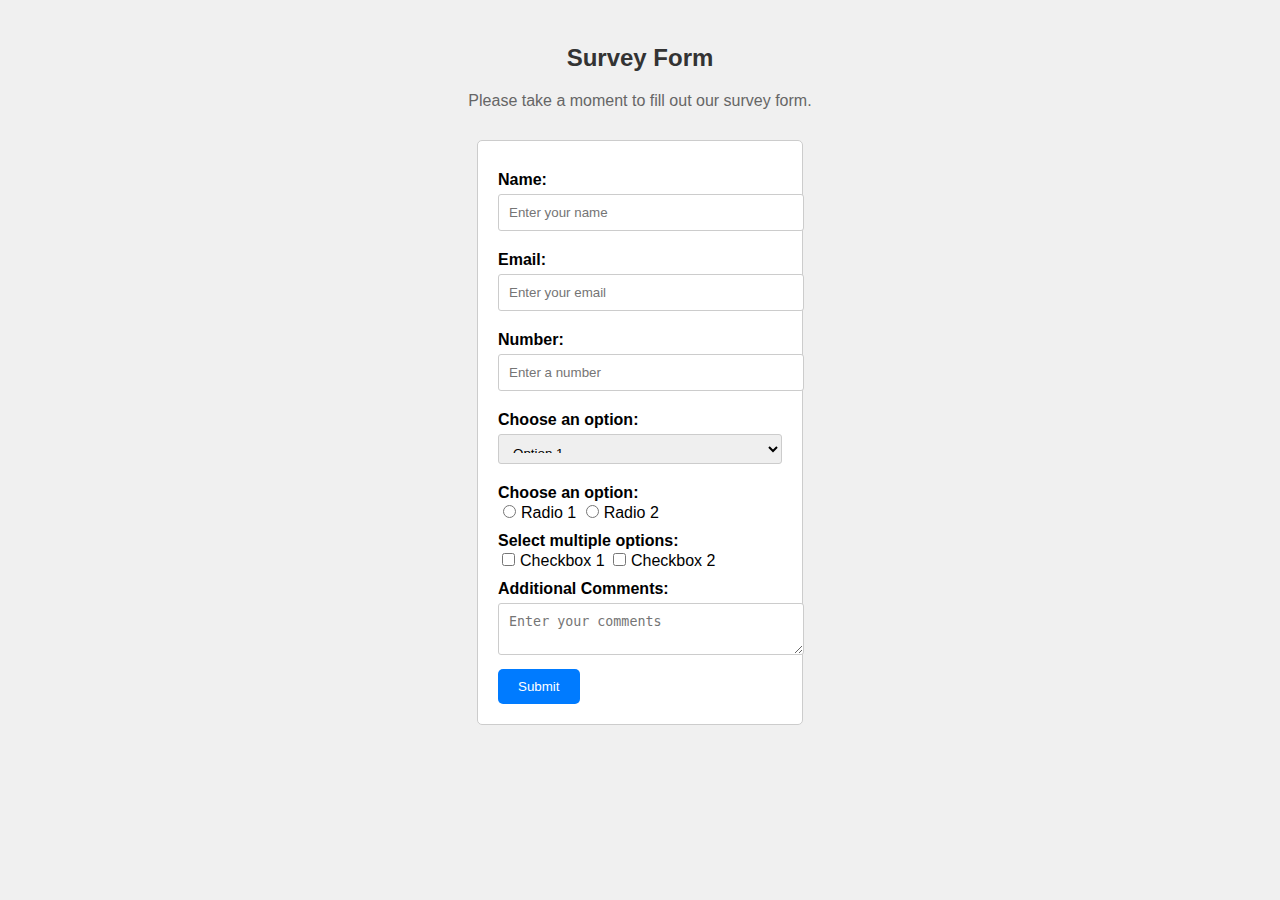
==== Responsive Web Design/Build a Survey Form/index.html @ 96b73251 "selesai" ====
<!DOCTYPE html>
<html>
<head>
  <title>Survey Form</title>
  <link rel="stylesheet" href="styles.css">
</head>
<body>
  <h1 id="title">Survey Form</h1>
  <p id="description">Please take a moment to fill out our survey form.</p>
  <form id="survey-form">
    <label for="name" id="name-label">Name:</label>
    <input type="text" id="name" placeholder="Enter your name" required>

    <label for="email" id="email-label">Email:</label>
    <input type="email" id="email" placeholder="Enter your email" required>

    <label for="number" id="number-label">Number:</label>
    <input type="number" id="number" placeholder="Enter a number" min="1" max="100" required>

    <label for="dropdown">Choose an option:</label>
    <select id="dropdown">
      <option value="option1">Option 1</option>
      <option value="option2">Option 2</option>
    </select>

    <label>Choose an option:</label>
    <input type="radio" name="radio-group" value="radio1">Radio 1
    <input type="radio" name="radio-group" value="radio2">Radio 2

    <label>Select multiple options:</label>
    <input type="checkbox" name="checkbox-group" value="checkbox1">Checkbox 1
    <input type="checkbox" name="checkbox-group" value="checkbox2">Checkbox 2

    <label for="comments">Additional Comments:</label>
    <textarea id="comments" placeholder="Enter your comments"></textarea>

    <button id="submit" type="submit">Submit</button>
  </form>
</body>
</html>
---- Responsive Web Design/Build a Survey Form/styles.css ----
/* Apply styles to the body element */
body {
    font-family: Arial, sans-serif;
    background-color: #f0f0f0;
    text-align: center;
    padding: 20px;
  }
  
  /* Style the title and description */
  #title {
    font-size: 24px;
    color: #333;
    margin-bottom: 20px;
  }
  
  #description {
    font-size: 16px;
    color: #666;
    margin-bottom: 30px;
  }
  
  /* Style form elements */
  #survey-form {
    background-color: #fff;
    border: 1px solid #ccc;
    padding: 20px;
    border-radius: 5px;
    text-align: left;
    display: inline-block;
  }
  
  label {
    display: block;
    margin-top: 10px;
    font-weight: bold;
  }
  
  input[type="text"],
  input[type="email"],
  input[type="number"],
  select,
  textarea {
    width: 100%;
    padding: 10px;
    margin-top: 5px;
    margin-bottom: 10px;
    border: 1px solid #ccc;
    border-radius: 3px;
  }
  
  select {
    height: 30px;
  }
  
  /* Style radio buttons and checkboxes */
  input[type="radio"],
  input[type="checkbox"] {
    margin-right: 5px;
  }
  
  /* Style the submit button */
  #submit {
    background-color: #007BFF;
    color: #fff;
    padding: 10px 20px;
    border: none;
    border-radius: 5px;
    cursor: pointer;
  }
  
  /* Change button color on hover */
  #submit:hover {
    background-color: #0056b3;
  }
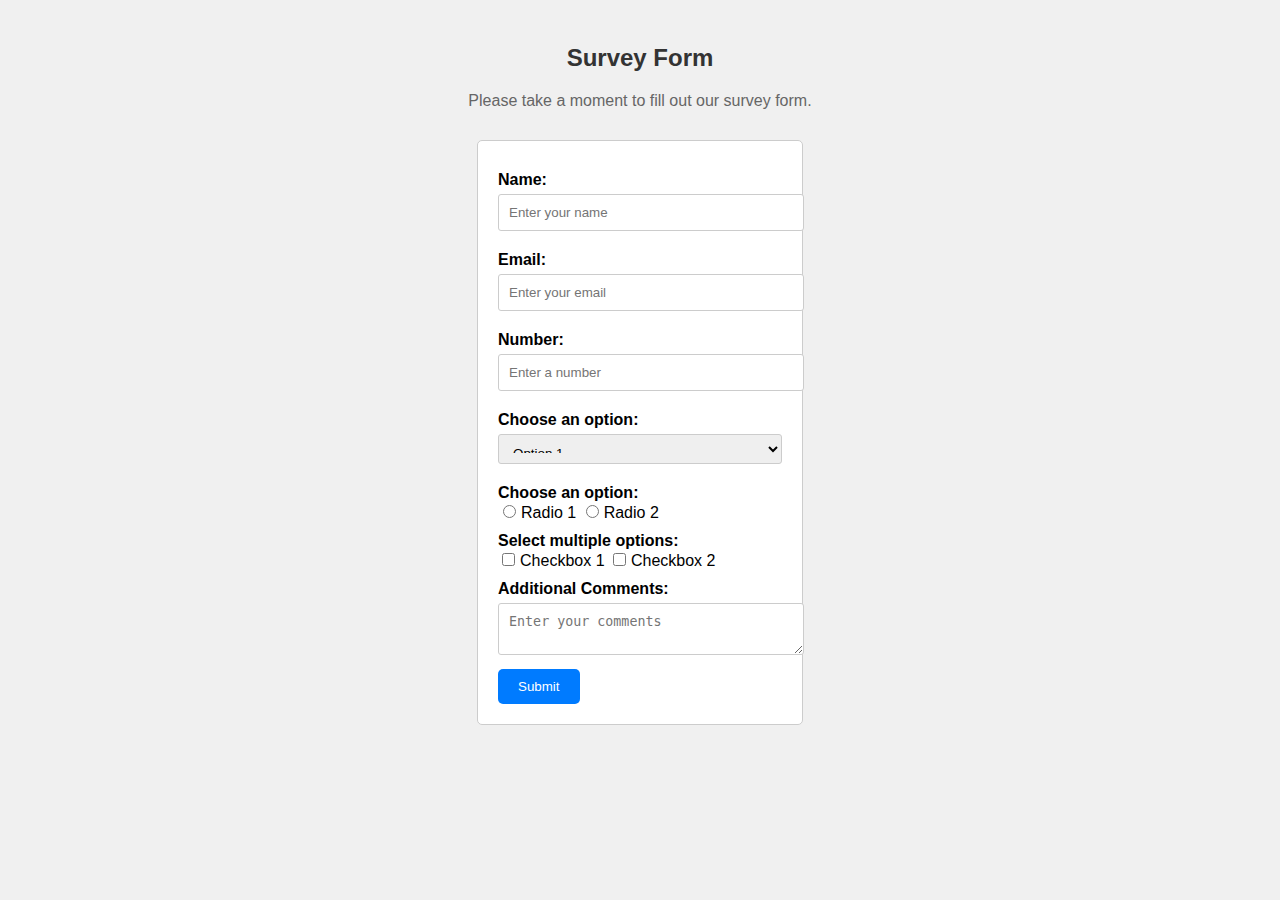
==== commit ab344a28: "Update index.html | Selesai" ====
--- a/Responsive Web Design/Build a Survey Form/index.html
+++ b/Responsive Web Design/Build a Survey Form/index.html
@@ -34,7 +34,7 @@
     <label for="comments">Additional Comments:</label>
     <textarea id="comments" placeholder="Enter your comments"></textarea>
 
-    <button id="submit" type="submit">Submit</button>
+    <button id="submit" type="submit" class="button">Submit</button>
   </form>
 </body>
 </html>
